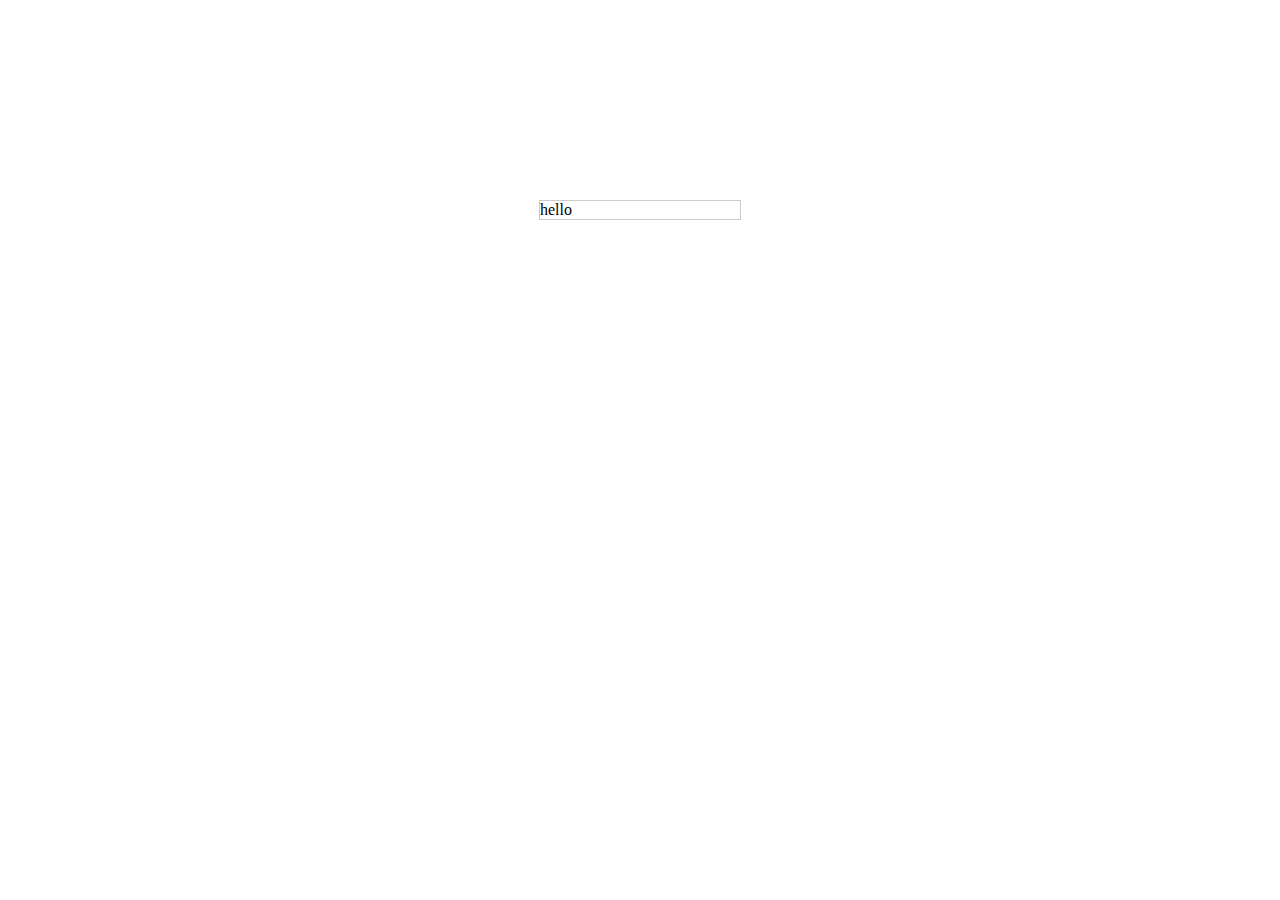
==== index.html @ 4f0a0bc3 "index" ====
<!DOCTYPE html>
<html lang="en">
<head>
	<meta charset="UTF-8">
	<title>学习范例</title>
    <style type="text/css">
    .box{
    	border: 1px solid #ccc;
    	width: 200px;
    	height: 200;
    	margin: 200px auto;
    }
    </style>
</head>
<body>
	<div class="box">hello</div>
</body>
</html>
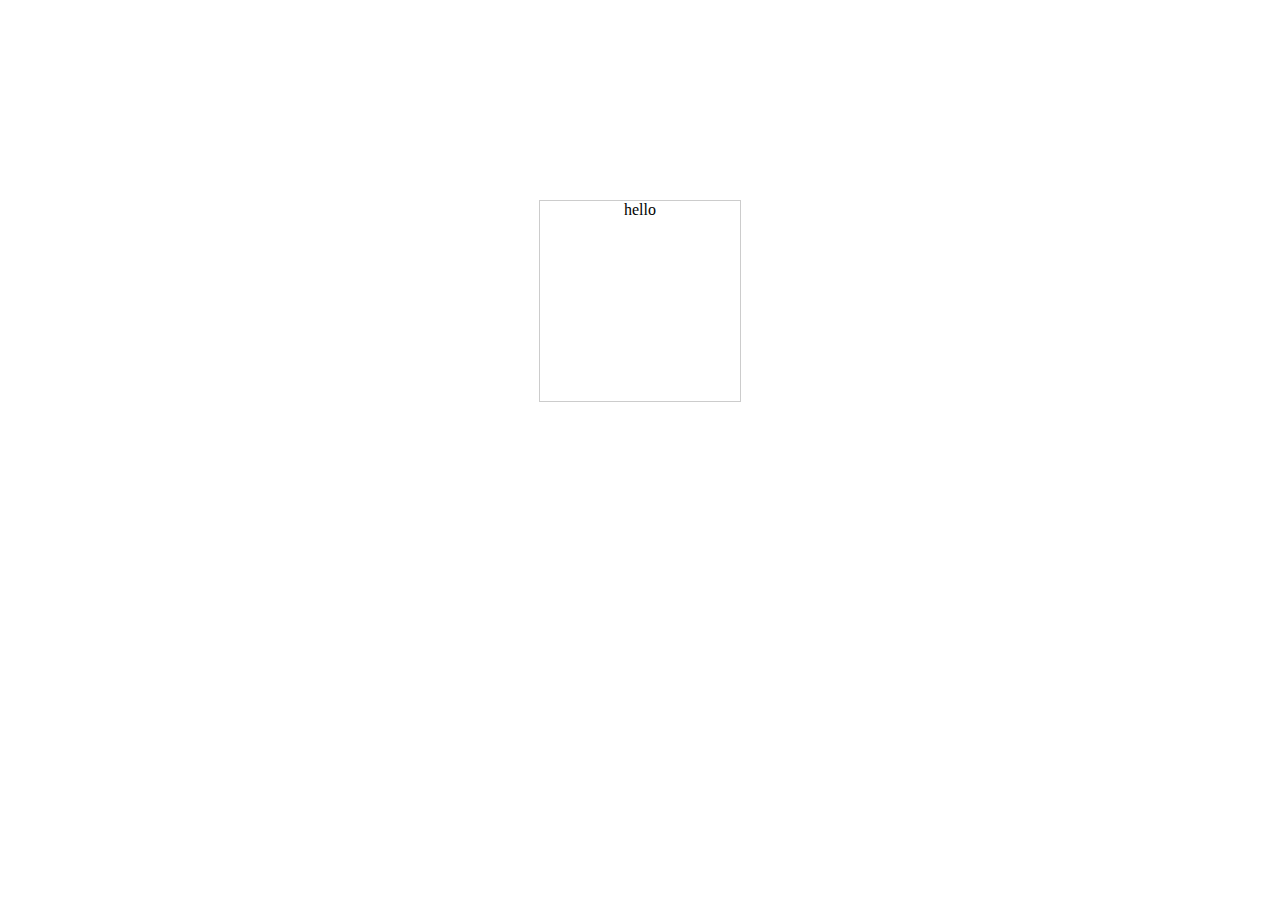
==== commit cd8d9756: "changge" ====
--- a/index.html
+++ b/index.html
@@ -7,7 +7,8 @@
     .box{
     	border: 1px solid #ccc;
     	width: 200px;
-    	height: 200;
+    	height: 200px;
+    	text-align: center;
     	margin: 200px auto;
     }
     </style>
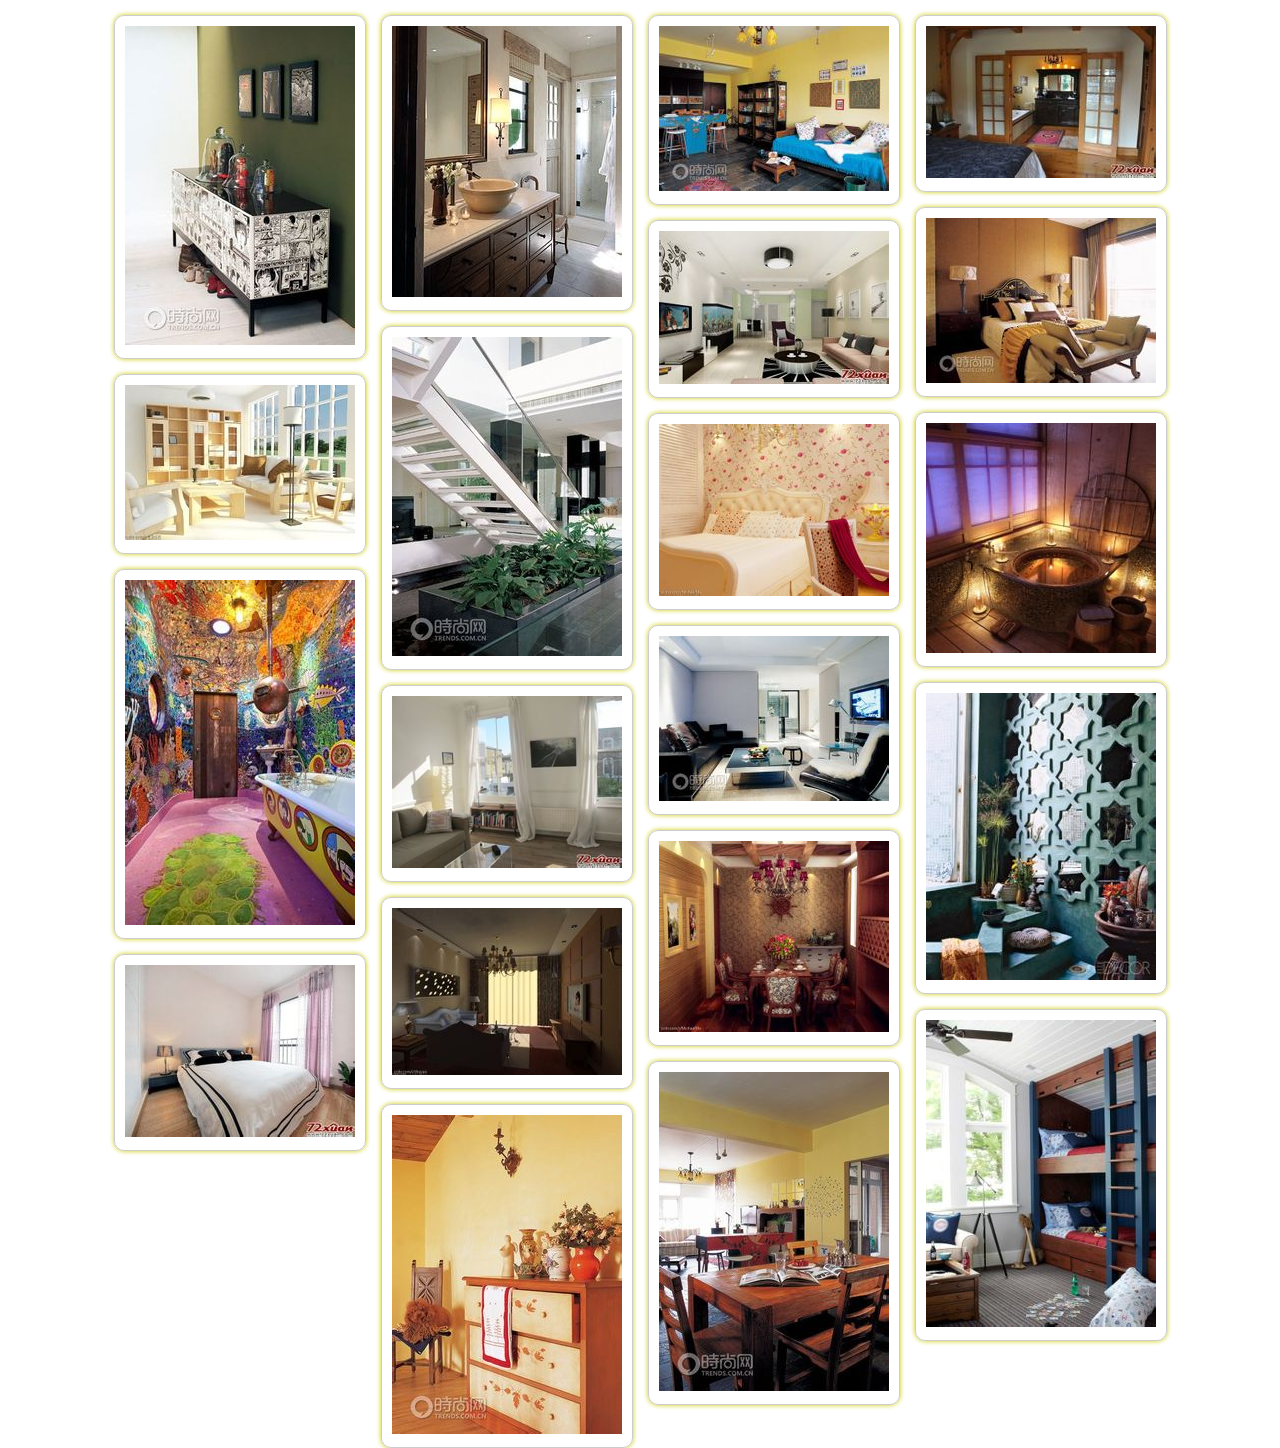
==== commit 45abb648: "add file" ====
--- a/index.html
+++ b/index.html
@@ -1,19 +1,116 @@
 <!DOCTYPE html>
-<html lang="en">
+<html>
 <head>
-	<meta charset="UTF-8">
-	<title>学习范例</title>
-    <style type="text/css">
-    .box{
-    	border: 1px solid #ccc;
-    	width: 200px;
-    	height: 200px;
-    	text-align: center;
-    	margin: 200px auto;
-    }
-    </style>
+<meta http-equiv="Content-Type" content="text/html; charset=UTF-8" />
+<link rel="stylesheet" type="text/css" href="css/reset.css">
+<link rel="stylesheet" type="text/css" href="css/style.css">
+<script type="text/javascript" src="js/waterfall.js"/></script>
+
+<title></title>
+
 </head>
 <body>
-	<div class="box">hello</div>
+    <div id="main">     
+        <div class="box">
+            <div class="pic">
+                <img src="images/0.jpg">
+            </div>
+        </div>
+        <div class="box">
+            <div class="pic">
+                <img src="images/1.jpg">
+            </div>
+        </div>
+        <div class="box">
+            <div class="pic">
+                <img src="images/2.jpg">
+            </div>
+        </div>
+        <div class="box">
+            <div class="pic">
+                <img src="images/3.jpg">
+            </div>
+        </div>
+        <div class="box">
+            <div class="pic">
+                <img src="images/4.jpg">
+            </div>
+        </div>
+        <div class="box">
+            <div class="pic">
+                <img src="images/5.jpg">
+            </div>
+        </div>
+        <div class="box">
+            <div class="pic">
+                <img src="images/6.jpg">
+            </div>
+        </div>
+        <div class="box">
+            <div class="pic">
+                <img src="images/7.jpg">
+            </div>
+        </div>
+        <div class="box">
+            <div class="pic">
+                <img src="images/8.jpg">
+            </div>
+        </div>
+        <div class="box">
+            <div class="pic">
+                <img src="images/9.jpg">
+            </div>
+        </div>
+        <div class="box">
+            <div class="pic">
+                <img src="images/10.jpg">
+            </div>
+        </div>
+        <div class="box">
+            <div class="pic">
+                <img src="images/11.jpg">
+            </div>
+        </div>
+        <div class="box">
+            <div class="pic">
+                <img src="images/12.jpg">
+            </div>
+        </div>
+        <div class="box">
+            <div class="pic">
+                <img src="images/13.jpg">
+            </div>
+        </div>
+        <div class="box">
+            <div class="pic">
+                <img src="images/14.jpg">
+            </div>
+        </div>
+        <div class="box">
+            <div class="pic">
+                <img src="images/15.jpg">
+            </div>
+        </div>
+        <div class="box">
+            <div class="pic">
+                <img src="images/16.jpg">
+            </div>
+        </div>
+        <div class="box">
+            <div class="pic">
+                <img src="images/17.jpg">
+            </div>
+        </div>
+        <div class="box">
+            <div class="pic">
+                <img src="images/18.jpg">
+            </div>
+        </div>
+        <div class="box">
+            <div class="pic">
+                <img src="images/19.jpg">
+            </div>
+        </div>
+    </div>
 </body>
 </html>--- a/css/style.css
+++ b/css/style.css
@@ -0,0 +1,15 @@
+#main{
+	position: relative;
+	padding-left: 15px;
+}
+.box{
+	float: left;
+	padding-top:15px;
+	padding-right: 15px;
+}
+.pic{
+    padding: 10px;
+    border: 1px solid #ccc;
+    border-radius: 10px;
+    box-shadow: 0 0 5px #cc0;
+}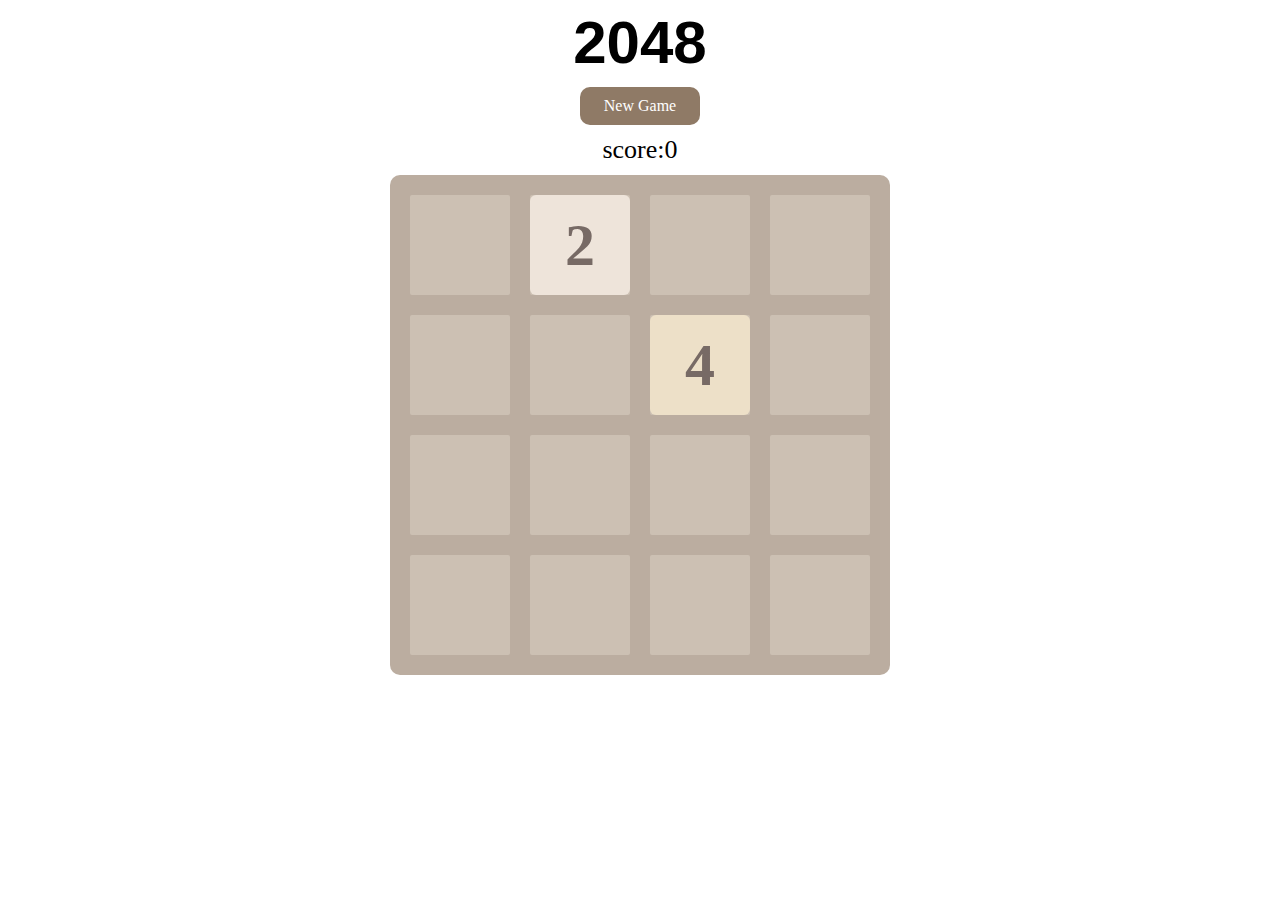
==== commit c06b1083: "add file" ====
--- a/index.html
+++ b/index.html
@@ -1,116 +1,43 @@
 <!DOCTYPE html>
-<html>
+<html lang="en">
 <head>
-<meta http-equiv="Content-Type" content="text/html; charset=UTF-8" />
-<link rel="stylesheet" type="text/css" href="css/reset.css">
-<link rel="stylesheet" type="text/css" href="css/style.css">
-<script type="text/javascript" src="js/waterfall.js"/></script>
+	<meta charset="UTF-8">
+	<meta name="viewport" content="width=device-width,height=device-height,initial-scale=1.0,minimun-scale=1.0,maximun-scale=1.0,user-scalable=no">
+	<title>2048游戏</title>
+	<link rel="stylesheet" type="text/css" href="css/2048.css">
 
-<title></title>
-
+	<script type="text/javascript" src="js/jquery-1.9.1.min.js"></script>
+	<script type="text/javascript" src="js/support.js"></script>
+	<script type="text/javascript" src="js/throwanimotion2048.js"></script>
+	<script type="text/javascript" src="js/main.js"></script>
+	
 </head>
 <body>
-    <div id="main">     
-        <div class="box">
-            <div class="pic">
-                <img src="images/0.jpg">
-            </div>
-        </div>
-        <div class="box">
-            <div class="pic">
-                <img src="images/1.jpg">
-            </div>
-        </div>
-        <div class="box">
-            <div class="pic">
-                <img src="images/2.jpg">
-            </div>
-        </div>
-        <div class="box">
-            <div class="pic">
-                <img src="images/3.jpg">
-            </div>
-        </div>
-        <div class="box">
-            <div class="pic">
-                <img src="images/4.jpg">
-            </div>
-        </div>
-        <div class="box">
-            <div class="pic">
-                <img src="images/5.jpg">
-            </div>
-        </div>
-        <div class="box">
-            <div class="pic">
-                <img src="images/6.jpg">
-            </div>
-        </div>
-        <div class="box">
-            <div class="pic">
-                <img src="images/7.jpg">
-            </div>
-        </div>
-        <div class="box">
-            <div class="pic">
-                <img src="images/8.jpg">
-            </div>
-        </div>
-        <div class="box">
-            <div class="pic">
-                <img src="images/9.jpg">
-            </div>
-        </div>
-        <div class="box">
-            <div class="pic">
-                <img src="images/10.jpg">
-            </div>
-        </div>
-        <div class="box">
-            <div class="pic">
-                <img src="images/11.jpg">
-            </div>
-        </div>
-        <div class="box">
-            <div class="pic">
-                <img src="images/12.jpg">
-            </div>
-        </div>
-        <div class="box">
-            <div class="pic">
-                <img src="images/13.jpg">
-            </div>
-        </div>
-        <div class="box">
-            <div class="pic">
-                <img src="images/14.jpg">
-            </div>
-        </div>
-        <div class="box">
-            <div class="pic">
-                <img src="images/15.jpg">
-            </div>
-        </div>
-        <div class="box">
-            <div class="pic">
-                <img src="images/16.jpg">
-            </div>
-        </div>
-        <div class="box">
-            <div class="pic">
-                <img src="images/17.jpg">
-            </div>
-        </div>
-        <div class="box">
-            <div class="pic">
-                <img src="images/18.jpg">
-            </div>
-        </div>
-        <div class="box">
-            <div class="pic">
-                <img src="images/19.jpg">
-            </div>
-        </div>
-    </div>
+    <header>
+    	<h1>2048</h1>
+    	<a href="javascript:newgame();" id="newgamebutton">New Game</a>
+    	<p>score:<span id="score">0</span></p>
+    </header>
+	<div id="grid-container">
+	    <div id="grid-cell-0-0" class="grid-cell"></div>
+	    <div id="grid-cell-0-1" class="grid-cell"></div>
+	    <div id="grid-cell-0-2" class="grid-cell"></div>
+	    <div id="grid-cell-0-3" class="grid-cell"></div>
+
+	    <div id="grid-cell-1-0" class="grid-cell"></div>
+	    <div id="grid-cell-1-1" class="grid-cell"></div>
+	    <div id="grid-cell-1-2" class="grid-cell"></div>
+	    <div id="grid-cell-1-3" class="grid-cell"></div>
+
+	    <div id="grid-cell-2-0" class="grid-cell"></div>
+	    <div id="grid-cell-2-1" class="grid-cell"></div>
+	    <div id="grid-cell-2-2" class="grid-cell"></div>
+	    <div id="grid-cell-2-3" class="grid-cell"></div>
+
+	    <div id="grid-cell-3-0" class="grid-cell"></div>
+	    <div id="grid-cell-3-1" class="grid-cell"></div>
+	    <div id="grid-cell-3-2" class="grid-cell"></div>
+	    <div id="grid-cell-3-3" class="grid-cell"></div>
+	</div>
 </body>
-</html>+</html--- a/css/2048.css
+++ b/css/2048.css
@@ -0,0 +1,60 @@
+header{
+	display: block;
+	width: 100%;
+	text-align: center;
+}
+header h1{
+	margin: 0;
+	font-family: Arial;
+	font-size: 60px;
+	font-weight: bold;
+}
+header #newgamebutton{
+	display: block;
+	margin: 10px auto;
+
+	width: 100px;
+	padding: 10px;
+	background-color: #8f7a66;
+
+	color: white;
+	border-radius: 10px;
+	text-decoration: none;
+}
+header #newgamebutton:hover{
+	background-color: #9f8b77;
+}
+header p{
+    font-size: 26px;
+    margin: 10px auto;
+}
+#grid-container{
+	width: 460px;
+	height: 460px;
+	padding: 20px;
+
+	margin: 0px auto;
+	background-color: #bbada0;
+
+	border-radius: 10px;
+	position: relative;
+}
+.grid-cell{
+	width: 100px;
+	height: 100px;
+
+	border-radius: 6px;
+	background-color: #ccc0b3;
+
+	position: absolute;
+}
+.number-cell{
+	position: absolute;
+
+	border-radius: 6px;
+
+	text-align: center;
+	line-height: 100px;
+	font-size: 60px;
+	font-weight: bold;
+}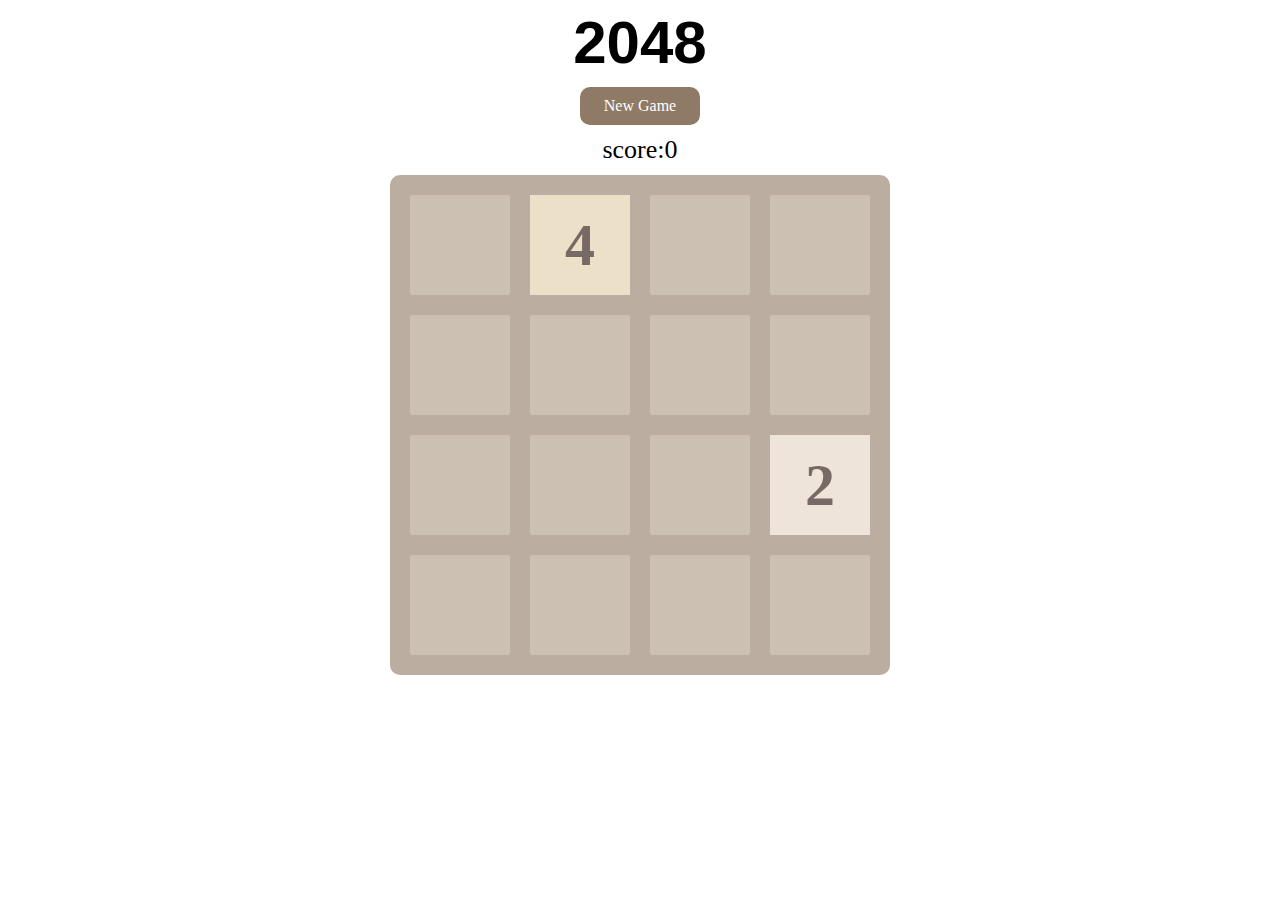
==== commit 374d2d90: "change viewport" ====
--- a/index.html
+++ b/index.html
@@ -2,7 +2,7 @@
 <html lang="en">
 <head>
 	<meta charset="UTF-8">
-	<meta name="viewport" content="width=device-width,height=device-height,initial-scale=1.0,minimun-scale=1.0,maximun-scale=1.0,user-scalable=no">
+	<meta name="viewport" content="width=device-width,initial-scale=1.0,minimum-scale=1.0,maximum-scale=1.0,user-scalable=no" />
 	<title>2048游戏</title>
 	<link rel="stylesheet" type="text/css" href="css/2048.css">
 
--- a/css/2048.css
+++ b/css/2048.css
@@ -29,32 +29,17 @@
     margin: 10px auto;
 }
 #grid-container{
-	width: 460px;
-	height: 460px;
-	padding: 20px;
+	position: relative;
 
 	margin: 0px auto;
 	background-color: #bbada0;
-
-	border-radius: 10px;
-	position: relative;
 }
 .grid-cell{
-	width: 100px;
-	height: 100px;
-
-	border-radius: 6px;
+	position: absolute;
 	background-color: #ccc0b3;
-
-	position: absolute;
 }
 .number-cell{
 	position: absolute;
-
-	border-radius: 6px;
-
 	text-align: center;
-	line-height: 100px;
-	font-size: 60px;
 	font-weight: bold;
 }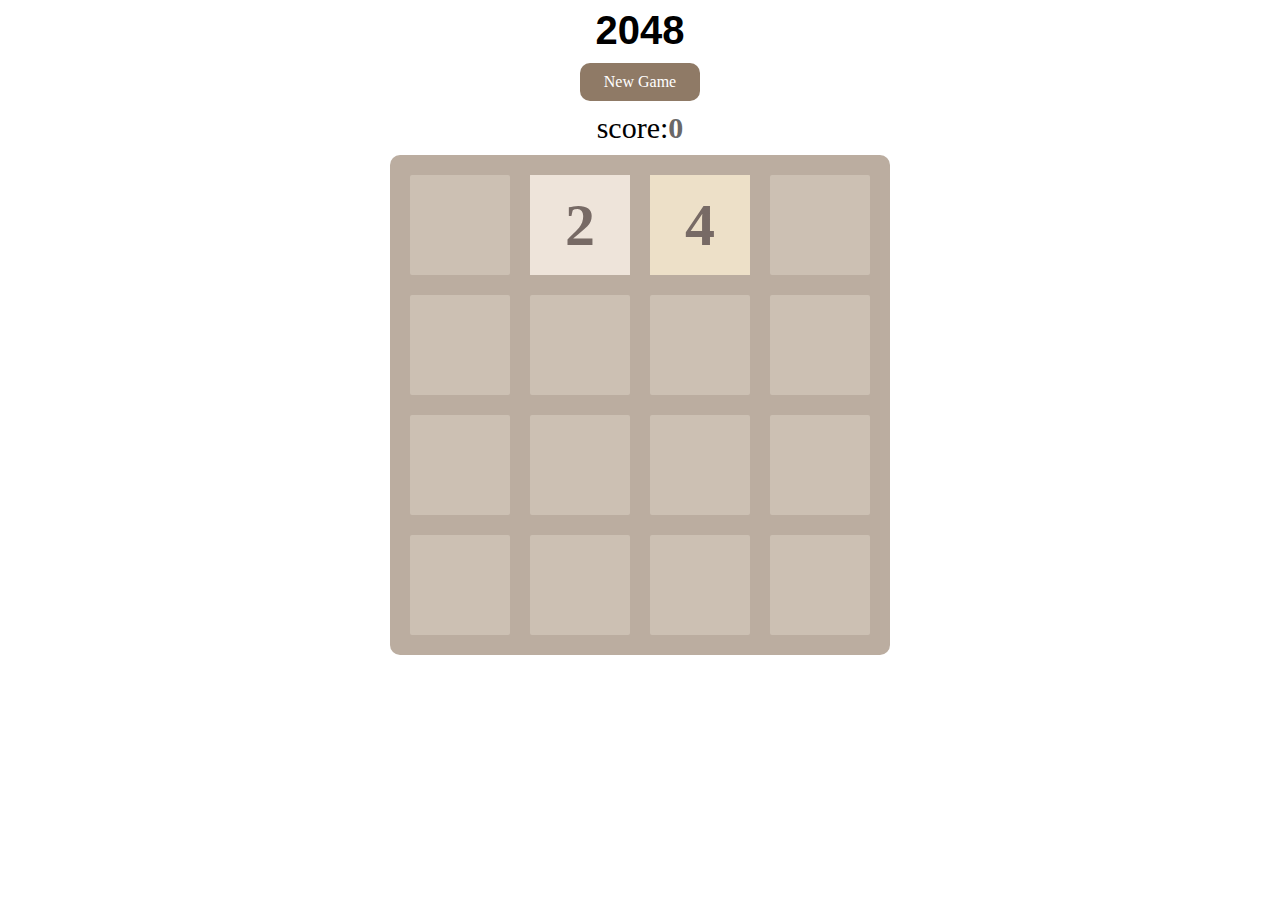
==== commit de6e0886: "add function" ====
--- a/index.html
+++ b/index.html
@@ -39,5 +39,15 @@
 	    <div id="grid-cell-3-2" class="grid-cell"></div>
 	    <div id="grid-cell-3-3" class="grid-cell"></div>
 	</div>
+
+	<div id="game-over">
+		<div class="game-over-container">
+			<h1>游戏结束</h1>
+			<p>最强大脑2048</p>
+			<p class="game-over-score">得分：<span class="score">0</span></p>
+			<p class="game-over-maxBlock">最大方块：<span class="maxBlock">2</span></p>
+			<button>重新开始</button>
+		</div>
+	</div>
 </body>
 </html--- a/css/2048.css
+++ b/css/2048.css
@@ -6,8 +6,21 @@
 header h1{
 	margin: 0;
 	font-family: Arial;
-	font-size: 60px;
+	font-size: 40px;
 	font-weight: bold;
+}
+#score{
+	position: relative;
+	font-weight:bold;
+	color: #6a6868;
+}
+.addScore{
+	position: absolute;
+	left: 0px;
+	top: 0px;
+
+	font-weight:bold;
+	color: #6a6868;
 }
 header #newgamebutton{
 	display: block;
@@ -25,7 +38,7 @@
 	background-color: #9f8b77;
 }
 header p{
-    font-size: 26px;
+    font-size: 30px;
     margin: 10px auto;
 }
 #grid-container{
@@ -42,4 +55,55 @@
 	position: absolute;
 	text-align: center;
 	font-weight: bold;
+}
+
+/*游戏结束弹出层*/
+#game-over{
+	display: none;
+	position: absolute;
+	left: 0;
+	top: 0;
+
+	width: 100%;
+	height: 100%;
+
+	color: white;
+	text-align: center;
+
+	background-color: #000;
+	opacity: 0.9;
+	filter: alpha(opacity=90);
+
+	overflow: hidden;
+}
+
+.game-over-container{
+	position: absolute;
+	left: 50%;
+	top: 50%;
+	width: 200px;
+	height: 300px;
+	margin-left: -100px;
+	margin-top: -150px;
+}
+#game-over h1{
+	font-size: 40px;
+	color: #0cb420;
+}
+.game-over-score{
+	font-size: 18px;
+}
+.game-over-maxBlock{
+	font-size: 24px;
+}
+#game-over button{
+	display: block;
+	padding: 10px 40px;
+	margin:50px auto 0;
+
+	border: none;
+	outline: none;
+	border-radius: 6px;
+	color: #000;
+	background-color: #5bc7f9;
 }